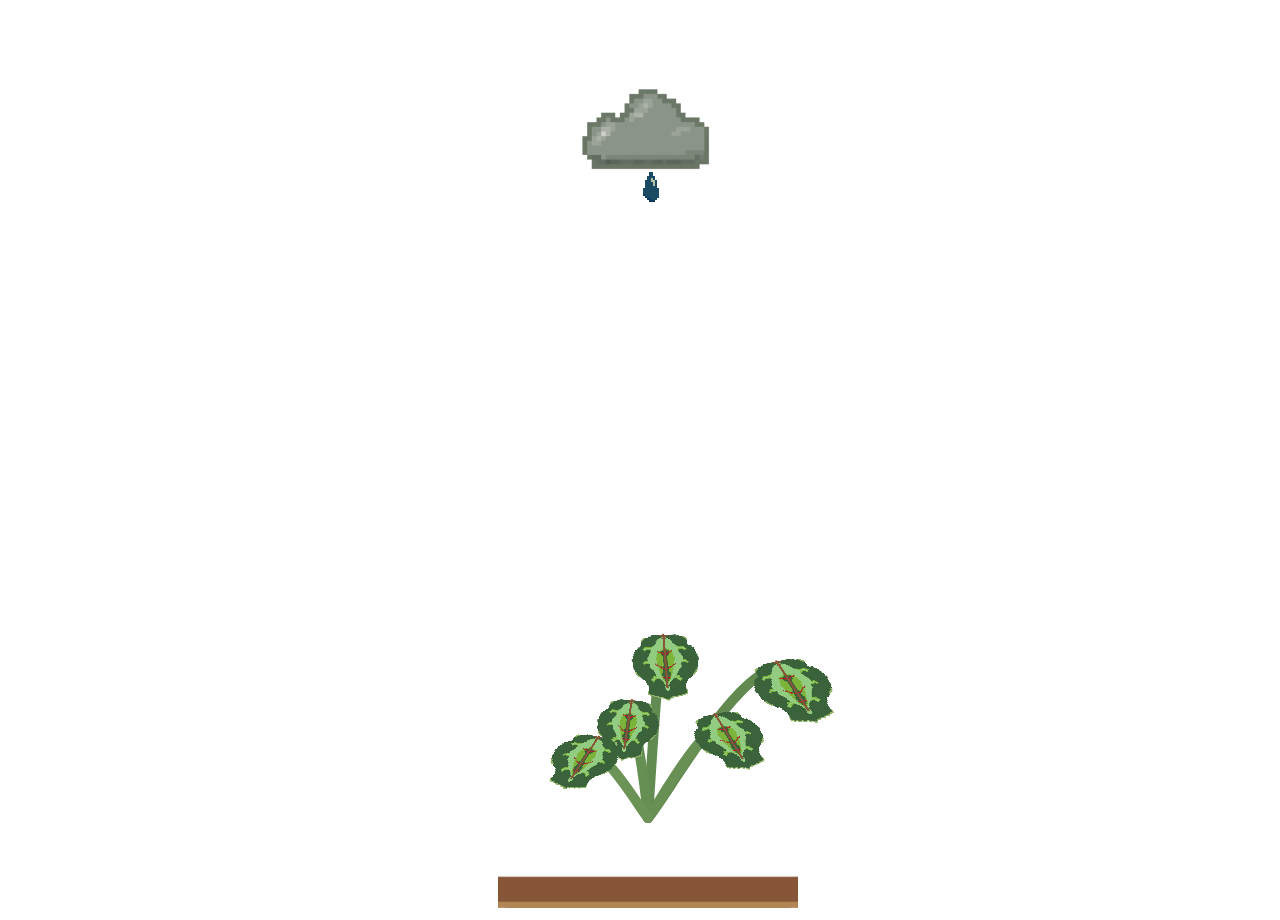
==== digital-plant-embed/index.html @ c0a58a8d "add embed version" ====
<!DOCTYPE html>
<html lang="en">
  <head>
    <script src="libs/p5.js"></script>
    <meta charset="utf-8" />
    <meta name="viewport" content="width=device-width, initial-scale=1.0" />
  </head>

  <body>
    <script src="./rotationStruct.js"></script>
    <script src="./position.js"></script>
    <script src="./raindrop.js"></script>
    <script src="./storm.js"></script>
    <script src="./leaf.js"></script>
    <script src="./fallingLeaf.js"></script>
    <script src="./pot.js"></script>
    <script src="./plant.js"></script>
    <script src="./main.js"></script>
  </body>
</html>
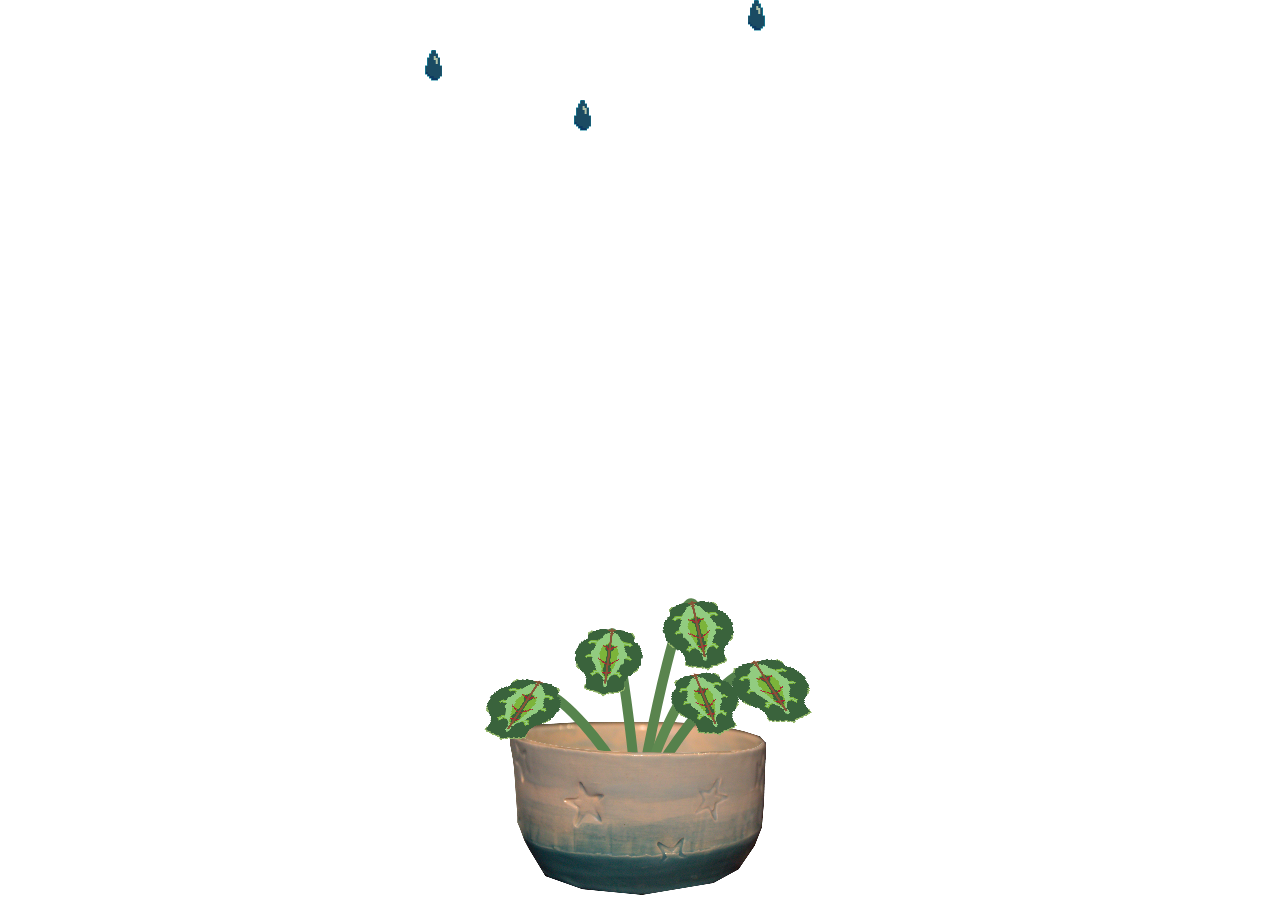
==== commit 91f318c2: "add dynamic sizing" ====
--- a/digital-plant-embed/index.html
+++ b/digital-plant-embed/index.html
@@ -1,6 +1,7 @@
 <!DOCTYPE html>
 <html lang="en">
   <head>
+    <link rel="stylesheet" href="styles.css" />
     <script src="libs/p5.js"></script>
     <meta charset="utf-8" />
     <meta name="viewport" content="width=device-width, initial-scale=1.0" />
--- a/digital-plant-embed/styles.css
+++ b/digital-plant-embed/styles.css
@@ -0,0 +1,50 @@
+html, body, div, span, applet, object, iframe,
+h1, h2, h3, h4, h5, h6, p, blockquote, pre,
+a, abbr, acronym, address, big, cite, code,
+del, dfn, em, font, img, ins, kbd, q, s, samp,
+small, strike, strong, sub, sup, tt, var,
+b, u, i, center,
+dl, dt, dd, ol, ul, li,
+fieldset, form, label, legend,
+table, caption, tbody, tfoot, thead, tr, th, td {
+    margin: 0;
+    padding: 0;
+    border: 0;
+    outline: 0;
+    font-size: 100%;
+    vertical-align: baseline;
+    background: transparent;
+}
+body {
+    line-height: 1;
+}
+ol, ul {
+    list-style: none;
+}
+blockquote, q {
+    quotes: none;
+}
+blockquote:before, blockquote:after,
+q:before, q:after {
+    content: '';
+    content: none;
+}
+
+/* remember to define focus styles! */
+:focus {
+    outline: 0;
+}
+
+/* remember to highlight inserts somehow! */
+ins {
+    text-decoration: none;
+}
+del {
+    text-decoration: line-through;
+}
+
+/* tables still need 'cellspacing="0"' in the markup */
+table {
+    border-collapse: collapse;
+    border-spacing: 0;
+}